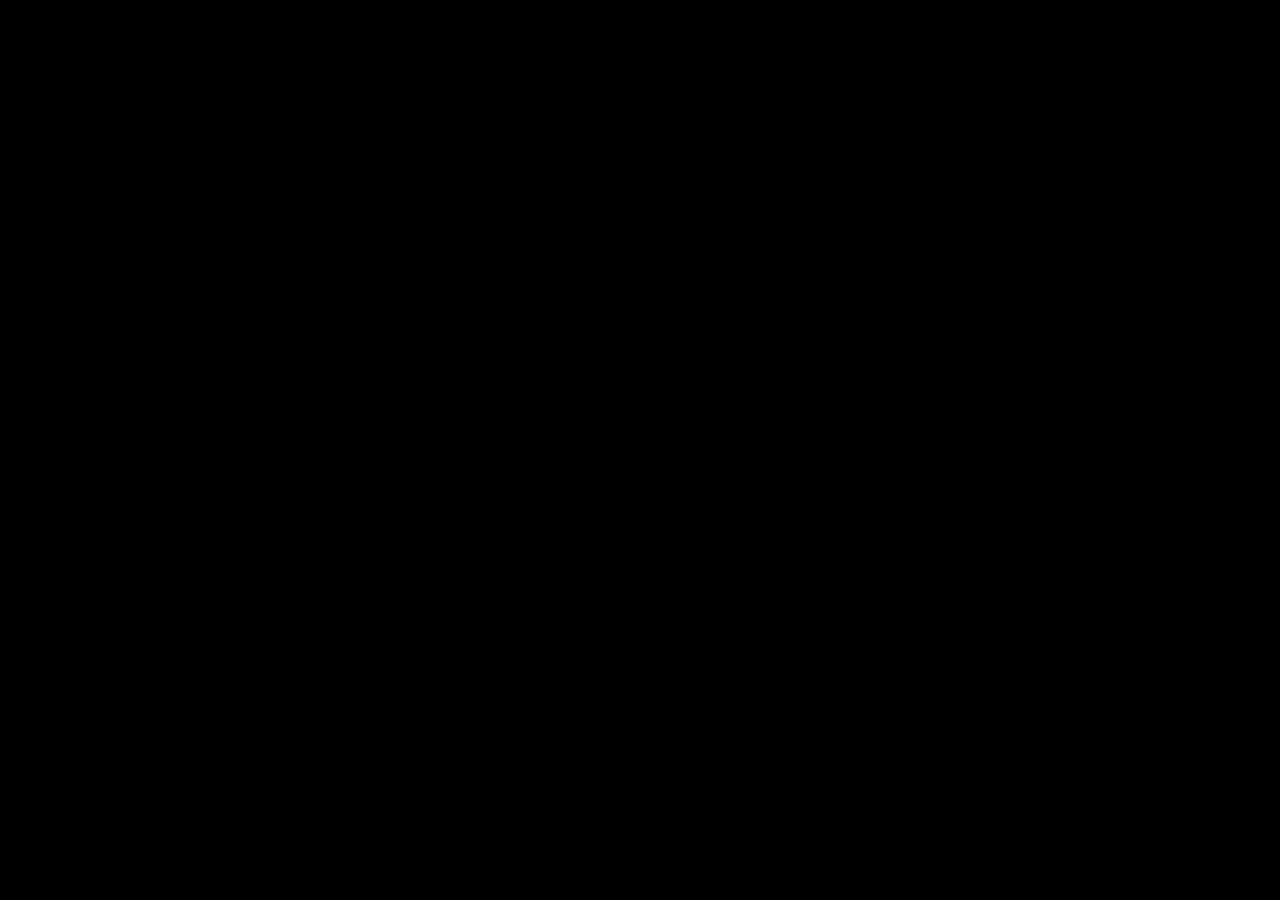
==== youtube_clone/index.html @ d03a4b28 "init commit" ====
<!doctype html>
<html lang="fr">
<head>
    <meta charset="UTF-8">
    <meta name="viewport"
          content="width=device-width, user-scalable=no, initial-scale=1.0, maximum-scale=1.0, minimum-scale=1.0">
    <meta http-equiv="X-UA-Compatible" content="ie=edge">

  <link rel="preconnect" href="https://fonts.googleapis.com">
  <link rel="preconnect" href="https://fonts.gstatic.com" crossorigin>
  <link href="https://fonts.googleapis.com/css2?family=Roboto:ital,wght@0,100;0,300;0,400;0,500;0,700;0,900;1,100;1,300;1,400;1,500;1,700;1,900&display=swap" rel="stylesheet">

  <link rel="stylesheet" href="assets/css/style.css">
  <title>YoutubeClone exercice</title>
</head>
<body>

</body>
</html>
---- youtube_clone/assets/css/style.css ----
body{
    margin: 0;
    font-family: Roboto, Arial;
    font-size: 14px;
    background-color: black;
}
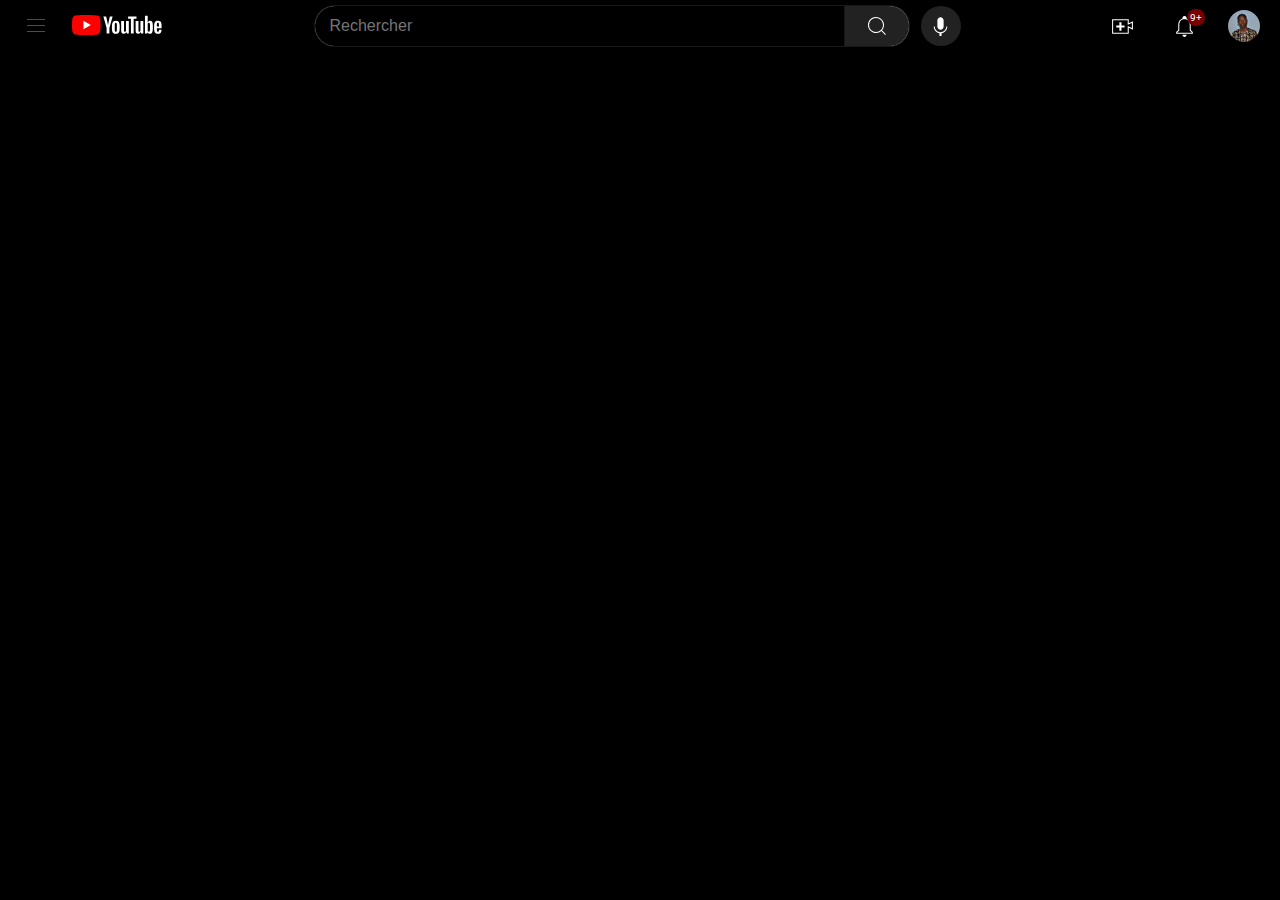
==== commit 5079d9cb: "header ok" ====
--- a/youtube_clone/index.html
+++ b/youtube_clone/index.html
@@ -11,9 +11,49 @@
   <link href="https://fonts.googleapis.com/css2?family=Roboto:ital,wght@0,100;0,300;0,400;0,500;0,700;0,900;1,100;1,300;1,400;1,500;1,700;1,900&display=swap" rel="stylesheet">
 
   <link rel="stylesheet" href="assets/css/style.css">
+  <link rel="stylesheet" href="assets/css/header.css">
   <title>YoutubeClone exercice</title>
 </head>
 <body>
+<div class="header">
+    <div class="left-logo-container">
+        <div class="hamburger-container">
+            <svg xmlns="http://www.w3.org/2000/svg" height="24" viewBox="0 0 24 24" width="24" focusable="false" style="pointer-events: none; display: inherit; width: 100%; height: 100%;" aria-hidden="true"><path d="M21 6H3V5h18v1zm0 5H3v1h18v-1zm0 6H3v1h18v-1z"></path></svg>
+        </div>
+        <a href="/"><img class="ytb-logo" src="assets/images/logo.svg" alt="logo-ytb"></a>
+    </div>
 
+    <div class="search-container">
+        <input type="text" class="search-input" placeholder="Rechercher">
+        <div class="search-icon"><svg xmlns="http://www.w3.org/2000/svg" fill="currentColor" height="24" viewBox="0 0 24 24" width="24" focusable="false" style="pointer-events: none; display: inherit; width: 100%; height: 100%;" aria-hidden="true" ><path clip-rule="evenodd" d="M16.296 16.996a8 8 0 11.707-.708l3.909 3.91-.707.707-3.909-3.909zM18 11a7 7 0 00-14 0 7 7 0 1014 0z" fill-rule="evenodd"></path></svg></div>
+        <div class="mic-icon">
+            <div class="mic-icon-container">
+                <svg xmlns="http://www.w3.org/2000/svg" height="24" viewBox="0 0 24 24" width="24" focusable="false" style="pointer-events: none; display: inherit; width: 100%; height: 100%;" aria-hidden="true"><path d="M12 3c-1.66 0-3 1.37-3 3.07v5.86c0 1.7 1.34 3.07 3 3.07s3-1.37 3-3.07V6.07C15 4.37 13.66 3 12 3zm6.5 9h-1c0 3.03-2.47 5.5-5.5 5.5S6.5 15.03 6.5 12h-1c0 3.24 2.39 5.93 5.5 6.41V21h2v-2.59c3.11-.48 5.5-3.17 5.5-6.41z"></path></svg>
+            </div>
+        </div>
+    </div>
+
+    <div class="right-logo-container">
+        <div class="cam-icon-container">
+            <svg xmlns="http://www.w3.org/2000/svg" height="24" style="pointer-events: none; display: inherit; width: 100%; height: 100%;" viewBox="0 0 24 24" width="24" focusable="false" aria-hidden="true" ><path d="M14 13h-3v3H9v-3H6v-2h3V8h2v3h3v2zm3-7H3v12h14v-6.39l4 1.83V8.56l-4 1.83V6m1-1v3.83L22 7v8l-4-1.83V19H2V5h16z"></path></svg>
+        </div>
+        <div class="bell-icon-container">
+            <svg xmlns="http://www.w3.org/2000/svg" enable-background="new 0 0 24 24" height="24" viewBox="0 0 24 24" width="24" focusable="false" style="pointer-events: none; display: inherit; width: 100%; height: 100%;" aria-hidden="true" ><path d="M10 20h4c0 1.1-.9 2-2 2s-2-.9-2-2zm10-2.65V19H4v-1.65l2-1.88v-5.15C6 7.4 7.56 5.1 10 4.34v-.38c0-1.42 1.49-2.5 2.99-1.76.65.32 1.01 1.03 1.01 1.76v.39c2.44.75 4 3.06 4 5.98v5.15l2 1.87zm-1 .42-2-1.88v-5.47c0-2.47-1.19-4.36-3.13-5.1-1.26-.53-2.64-.5-3.84.03C8.15 6.11 7 7.99 7 10.42v5.47l-2 1.88V18h14v-.23z"></path></svg>
+        <div class="notif-counter">9+</div>
+        </div>
+        <img src="assets/images/profil.jpg" alt="" class="yt-profil-image">
+    </div>
+
+
+</div>
+<div>
+    <div class="aside"> </div>
+    <div class="main-container">
+        <div class="filter"></div>
+
+        <div class="main"></div>
+
+    </div>
+</div>
 </body>
 </html>--- a/youtube_clone/assets/css/style.css
+++ b/youtube_clone/assets/css/style.css
@@ -3,4 +3,5 @@
     font-family: Roboto, Arial;
     font-size: 14px;
     background-color: black;
+    color: white;
 }--- a/youtube_clone/assets/css/header.css
+++ b/youtube_clone/assets/css/header.css
@@ -0,0 +1,143 @@
+.header{
+    height: 52px;
+    display: flex;
+    flex-direction: row;
+    align-items: center;
+}
+.left-logo-container{
+    display: flex;
+    align-items: center;
+    flex-direction: row;
+    width: 170px;
+
+}
+.hamburger-container{
+    width:24px;
+    height: 24px;
+    border-radius: 25px;
+    cursor: pointer;
+    margin: 0 16px;
+    padding: 8px;
+    transition: background-color 0.15s;
+}
+.hamburger-container:hover{
+    background-color: rgb(34, 34, 34);
+}
+.hamburger-container svg{
+    fill: red;
+}
+.ytb-logo{
+    width: 90px;
+    height: 20px;
+}
+
+.search-container{
+    display: flex;
+    flex-direction: row;
+    justify-content: center;
+    flex: 1;
+    margin-left: 72px;
+}
+.search-input{
+    width: 0;
+    max-width: 500px;
+    background-color: transparent;
+    flex: 1;
+    border:none;
+    box-shadow: 0px 0px 1px  rgba(255, 255, 255, 0.9);
+
+    border-top-left-radius: 20px ;
+    border-bottom-left-radius: 20px ;
+    border-right-color: rgb(48, 48, 48);
+    height: 30px;
+    padding: 5px 15px;
+    font-size: 16px;
+    color: white;
+}
+.search-input:focus-visible{
+    outline: 1px solid rgb(62, 166, 255);
+    border-right: rgb(62, 166, 255) 1px solid;
+
+}
+.search-icon{
+    background-color: rgb(34, 34, 34);
+    border:none;
+    box-shadow: 0px 0px 1px  rgba(255, 255, 255, 0.9);
+    display: flex;
+    align-items: center;
+    padding-right: 20px;
+    padding-left: 20px;
+    border-top-right-radius: 20px;
+    border-bottom-right-radius: 20px;
+    cursor: pointer;
+
+}
+.search-icon svg{
+    color: white;
+}
+
+.mic-icon{
+    width: 40px;
+    display: flex;
+    align-items: center;
+    justify-content: center;
+    background-color: rgb(34, 34, 34);
+    border-radius: 40px;
+    cursor: pointer;
+    margin-left: 12px;
+    transition: background-color 0.15s;
+}
+.mic-icon:hover{
+    background-color: rgb(50, 50, 50);
+}
+.mic-icon-container{
+    width: 25px;
+    height: 25px;
+}
+.mic-icon-container svg{
+    fill: #ffffff;
+}
+
+.right-logo-container{
+    display: flex;
+    flex-direction: row;
+    align-items: center;
+    width: 155px;
+    justify-content: space-between;
+    margin-right: 20px;
+    margin-left: 72px;
+}
+.yt-profil-image{
+    width: 32px;
+    height: 32px;
+    border-radius: 20px;
+}
+
+.cam-icon-container, .bell-icon-container{
+    width: 25px;
+    padding: 5px;
+    position: relative;
+    cursor: pointer;
+    border-radius: 25px;
+}
+
+.cam-icon-container:hover, .bell-icon-container:hover{
+    background-color: rgb(50, 50, 50);
+}
+
+.cam-icon-container svg, .bell-icon-container svg{
+    fill: #ffffff;
+}
+
+.notif-counter{
+    border:none;
+    background-color: #790000;
+    color: white;
+    border-radius: 10px;
+    padding: 3px;
+    position: absolute;
+    top:0;
+    right: -3px;
+    font-size: 10px;
+
+}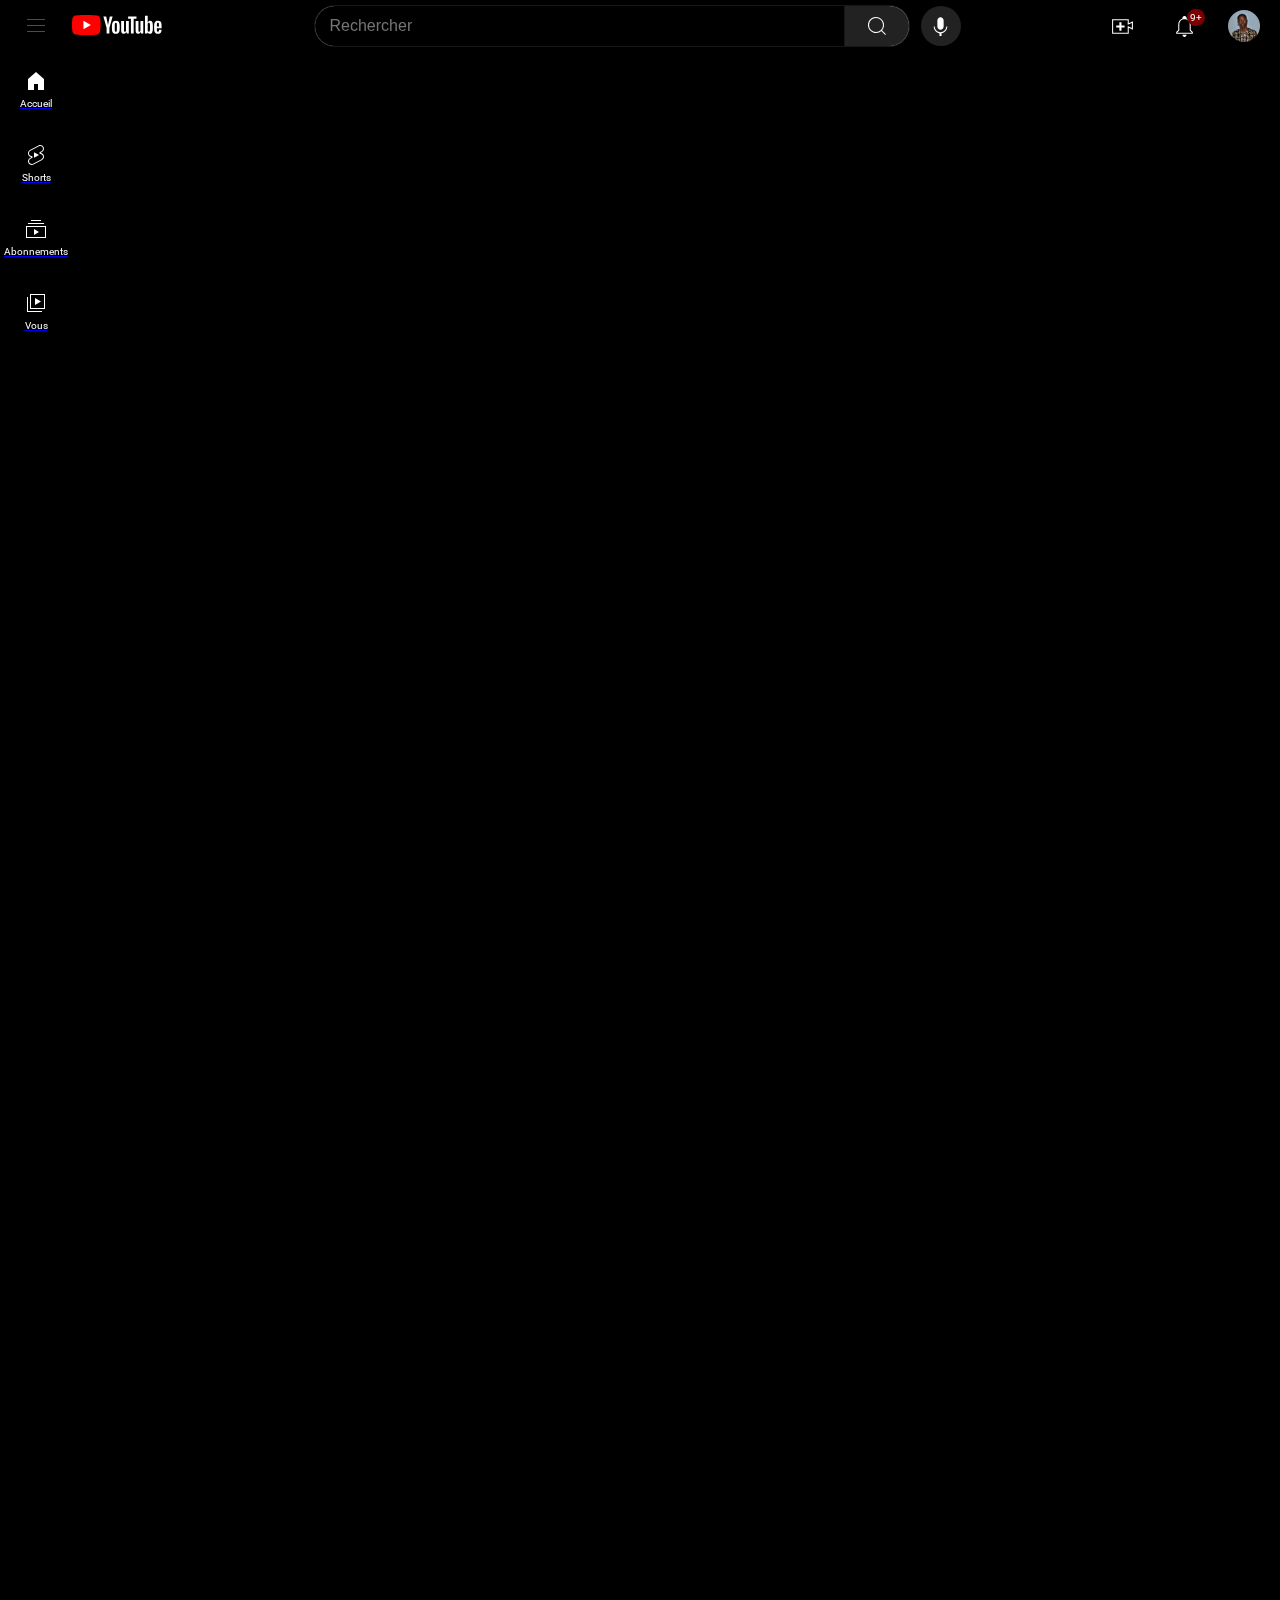
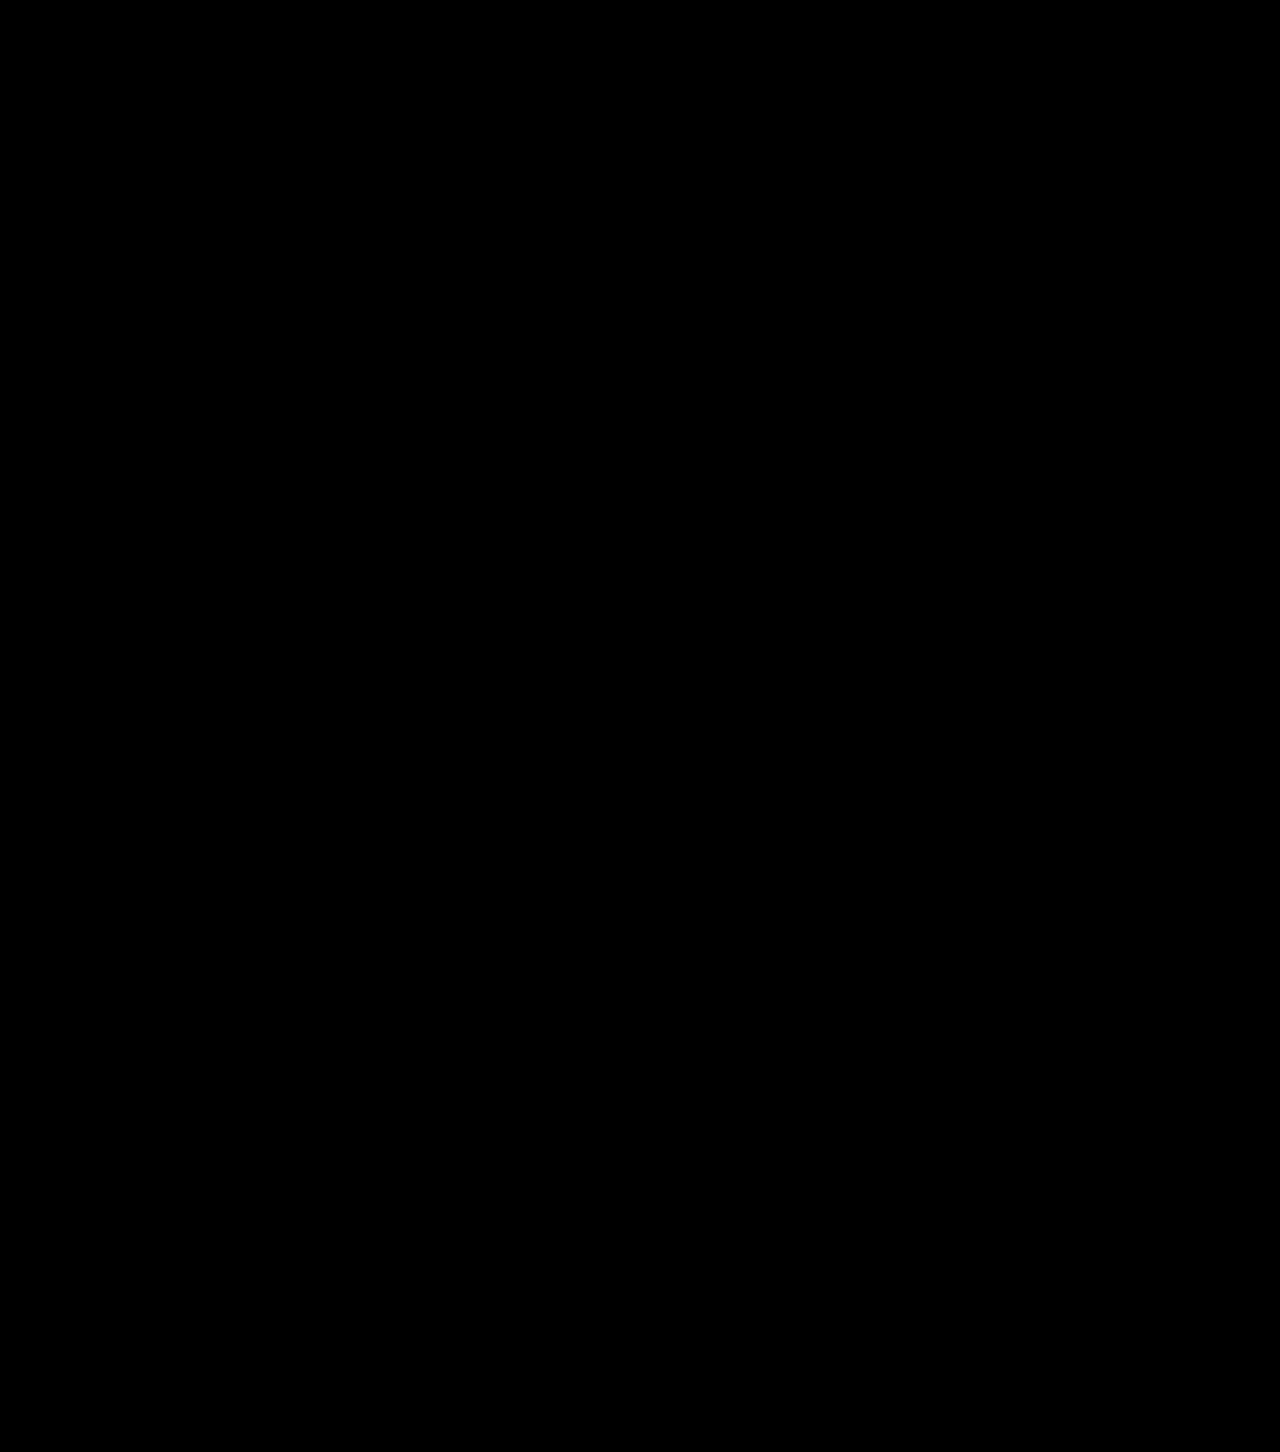
==== commit ab212a4c: "aside v1 ok" ====
--- a/youtube_clone/index.html
+++ b/youtube_clone/index.html
@@ -12,6 +12,7 @@
 
   <link rel="stylesheet" href="assets/css/style.css">
   <link rel="stylesheet" href="assets/css/header.css">
+  <link rel="stylesheet" href="assets/css/aside.css">
   <title>YoutubeClone exercice</title>
 </head>
 <body>
@@ -47,7 +48,32 @@
 
 </div>
 <div>
-    <div class="aside"> </div>
+    <div class="aside">
+        <a href="/">
+            <div class="menu-icon-container">
+                    <div class="menu-icon"><svg xmlns="http://www.w3.org/2000/svg" enable-background="new 0 0 24 24" height="24" viewBox="0 0 24 24" width="24" focusable="false" style="pointer-events: none; display: inherit; width: 100%; height: 100%;" aria-hidden="true"><g><path d="M4 21V10.08l8-6.96 8 6.96V21h-6v-6h-4v6H4z"></path></g></svg></div>
+                    <div class="menu-label">Accueil</div>
+            </div>
+        </a>
+        <a href="/">
+            <div class="menu-icon-container">
+                <div class="menu-icon"><svg xmlns="http://www.w3.org/2000/svg" height="24" viewBox="0 0 24 24" width="24" focusable="false" style="pointer-events: none; display: inherit; width: 100%; height: 100%;" aria-hidden="true"><path d="M10 14.65v-5.3L15 12l-5 2.65zm7.77-4.33-1.2-.5L18 9.06c1.84-.96 2.53-3.23 1.56-5.06s-3.24-2.53-5.07-1.56L6 6.94c-1.29.68-2.07 2.04-2 3.49.07 1.42.93 2.67 2.22 3.25.03.01 1.2.5 1.2.5L6 14.93c-1.83.97-2.53 3.24-1.56 5.07.97 1.83 3.24 2.53 5.07 1.56l8.5-4.5c1.29-.68 2.06-2.04 1.99-3.49-.07-1.42-.94-2.68-2.23-3.25zm-.23 5.86-8.5 4.5c-1.34.71-3.01.2-3.72-1.14-.71-1.34-.2-3.01 1.14-3.72l2.04-1.08v-1.21l-.69-.28-1.11-.46c-.99-.41-1.65-1.35-1.7-2.41-.05-1.06.52-2.06 1.46-2.56l8.5-4.5c1.34-.71 3.01-.2 3.72 1.14.71 1.34.2 3.01-1.14 3.72L15.5 9.26v1.21l1.8.74c.99.41 1.65 1.35 1.7 2.41.05 1.06-.52 2.06-1.46 2.56z"></path></svg></div>
+                <div class="menu-label">Shorts</div>
+            </div>
+        </a>
+        <a href="/">
+            <div class="menu-icon-container">
+                <div class="menu-icon"><svg xmlns="http://www.w3.org/2000/svg" enable-background="new 0 0 24 24" height="24" viewBox="0 0 24 24" width="24" focusable="false" style="pointer-events: none; display: inherit; width: 100%; height: 100%;" aria-hidden="true"><path d="M10 18v-6l5 3-5 3zm7-15H7v1h10V3zm3 3H4v1h16V6zm2 3H2v12h20V9zM3 10h18v10H3V10z"></path></svg></div>
+                <div class="menu-label">Abonnements</div>
+            </div>
+        </a>
+        <a href="/">
+            <div class="menu-icon-container">
+                <div class="menu-icon"><svg xmlns="http://www.w3.org/2000/svg" enable-background="new 0 0 24 24" height="24" viewBox="0 0 24 24" width="24" focusable="false" style="pointer-events: none; display: inherit; width: 100%; height: 100%;" aria-hidden="true"><path d="m11 7 6 3.5-6 3.5V7zm7 13H4V6H3v15h15v-1zm3-2H6V3h15v15zM7 17h13V4H7v13z"></path></svg></div>
+                <div class="menu-label">Vous</div>
+            </div>
+        </a>
+    </div>
     <div class="main-container">
         <div class="filter"></div>
 
--- a/youtube_clone/assets/css/style.css
+++ b/youtube_clone/assets/css/style.css
@@ -4,4 +4,6 @@
     font-size: 14px;
     background-color: black;
     color: white;
+    padding-top: 52px;
+    height: 3000px;
 }--- a/youtube_clone/assets/css/header.css
+++ b/youtube_clone/assets/css/header.css
@@ -1,8 +1,11 @@
 .header{
+    width: 100%;
     height: 52px;
     display: flex;
     flex-direction: row;
     align-items: center;
+    position: fixed;
+    top: 0;
 }
 .left-logo-container{
     display: flex;
--- a/youtube_clone/assets/css/aside.css
+++ b/youtube_clone/assets/css/aside.css
@@ -0,0 +1,36 @@
+.aside{
+    width: 64px;
+    padding: 0 4px;
+    display: flex;
+    flex-direction: column;
+    align-items: center;
+    font-size: 10px;
+    position: fixed;
+}
+
+.menu-icon{
+    width: 24px;
+    height: 24px;
+}
+.menu-icon svg {
+    fill: white;
+    color: white;
+}
+.menu-icon-container{
+    display: flex;
+    flex-direction: column;
+    align-items: center;
+    width: 64px;
+    height: 74px;
+    justify-content: center;
+    border-radius: 10px;
+
+}
+.menu-icon-container:hover{
+    background-color: rgb(50, 50, 50);
+}
+.menu-label{
+    padding-top: 5px;
+    color: #ffffff;
+    text-decoration: none;
+}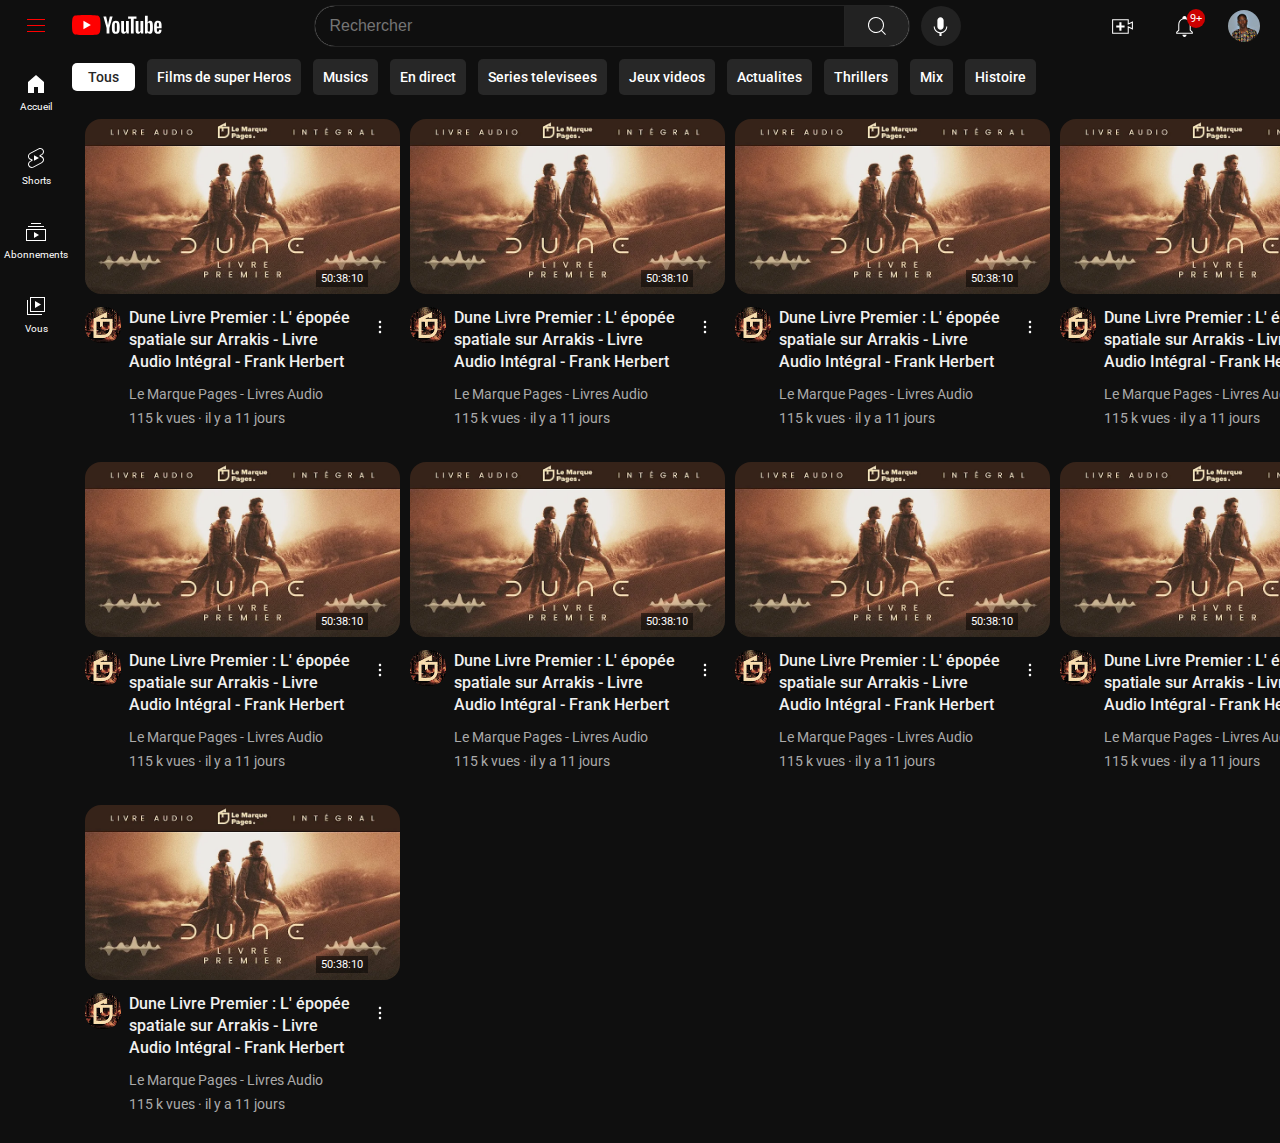
==== commit 5a737265: "main ok" ====
--- a/youtube_clone/index.html
+++ b/youtube_clone/index.html
@@ -13,6 +13,8 @@
   <link rel="stylesheet" href="assets/css/style.css">
   <link rel="stylesheet" href="assets/css/header.css">
   <link rel="stylesheet" href="assets/css/aside.css">
+  <link rel="stylesheet" href="assets/css/filter.css">
+  <link rel="stylesheet" href="assets/css/main.css">
   <title>YoutubeClone exercice</title>
 </head>
 <body>
@@ -47,7 +49,7 @@
 
 
 </div>
-<div>
+<main>
     <div class="aside">
         <a href="/">
             <div class="menu-icon-container">
@@ -75,11 +77,212 @@
         </a>
     </div>
     <div class="main-container">
-        <div class="filter"></div>
-
-        <div class="main"></div>
-
-    </div>
-</div>
+        <div class="filters-container">
+            <div class="filter active">Tous</div>
+            <div class="filter">Films de super Heros</div>
+            <div class="filter">Musics</div>
+            <div class="filter">En direct</div>
+            <div class="filter">Series televisees</div>
+            <div class="filter">Jeux videos</div>
+            <div class="filter">Actualites</div>
+            <div class="filter">Thrillers</div>
+            <div class="filter">Mix</div>
+            <div class="filter">Histoire</div>
+        </div>
+
+        <div class="main">
+            <div class="video-preview-container">
+                <div class="img-preview-container">
+                    <a href="video_page.html">
+                        <img src="assets/images/img_1.png" alt="video image prev" class="img-preview">
+                    </a>
+                    <div class="preview-time"> 50:38:10</div>
+                </div>
+                <div class="preview-description-container">
+                    <img src="assets/images/img.png" alt="author" class="author-img">
+                    <div class="description-details">
+                        <a href="video_page.html"><p class="video-title">Dune Livre Premier : L' épopée spatiale sur Arrakis - Livre Audio Intégral - Frank Herbert</p></a>
+                        <a href="#"><p class="author-name">Le Marque Pages - Livres Audio</p></a>
+                        <p class="video-stats">115 k vues &#183; il y a 11 jours</p>
+                    </div>
+                    <div class="menu-action-container">
+                        <div class="menu-action">
+                            <svg xmlns="http://www.w3.org/2000/svg" enable-background="new 0 0 24 24" height="24" viewBox="0 0 24 24" width="24" focusable="false" style="pointer-events: none; display: inherit; width: 100%; height: 100%;" aria-hidden="true"><path d="M12 16.5c.83 0 1.5.67 1.5 1.5s-.67 1.5-1.5 1.5-1.5-.67-1.5-1.5.67-1.5 1.5-1.5zM10.5 12c0 .83.67 1.5 1.5 1.5s1.5-.67 1.5-1.5-.67-1.5-1.5-1.5-1.5.67-1.5 1.5zm0-6c0 .83.67 1.5 1.5 1.5s1.5-.67 1.5-1.5-.67-1.5-1.5-1.5-1.5.67-1.5 1.5z"></path></svg>
+                        </div>
+                    </div>
+                </div>
+            </div>
+            <div class="video-preview-container">
+                <div class="img-preview-container">
+                    <a href="video_page.html">
+                        <img src="assets/images/img_1.png" alt="video image prev" class="img-preview">
+                    </a>
+                    <div class="preview-time"> 50:38:10</div>
+                </div>
+                <div class="preview-description-container">
+                    <img src="assets/images/img.png" alt="author" class="author-img">
+                    <div class="description-details">
+                        <a href="video_page.html"><p class="video-title">Dune Livre Premier : L' épopée spatiale sur Arrakis - Livre Audio Intégral - Frank Herbert</p></a>
+                        <a href="#"><p class="author-name">Le Marque Pages - Livres Audio</p></a>
+                        <p class="video-stats">115 k vues &#183; il y a 11 jours</p>
+                    </div>
+                    <div class="menu-action-container">
+                        <div class="menu-action">
+                            <svg xmlns="http://www.w3.org/2000/svg" enable-background="new 0 0 24 24" height="24" viewBox="0 0 24 24" width="24" focusable="false" style="pointer-events: none; display: inherit; width: 100%; height: 100%;" aria-hidden="true"><path d="M12 16.5c.83 0 1.5.67 1.5 1.5s-.67 1.5-1.5 1.5-1.5-.67-1.5-1.5.67-1.5 1.5-1.5zM10.5 12c0 .83.67 1.5 1.5 1.5s1.5-.67 1.5-1.5-.67-1.5-1.5-1.5-1.5.67-1.5 1.5zm0-6c0 .83.67 1.5 1.5 1.5s1.5-.67 1.5-1.5-.67-1.5-1.5-1.5-1.5.67-1.5 1.5z"></path></svg>
+                        </div>
+                    </div>
+                </div>
+            </div>
+            <div class="video-preview-container">
+                <div class="img-preview-container">
+                    <a href="video_page.html">
+                        <img src="assets/images/img_1.png" alt="video image prev" class="img-preview">
+                    </a>
+                    <div class="preview-time"> 50:38:10</div>
+                </div>
+                <div class="preview-description-container">
+                    <img src="assets/images/img.png" alt="author" class="author-img">
+                    <div class="description-details">
+                        <a href="video_page.html"><p class="video-title">Dune Livre Premier : L' épopée spatiale sur Arrakis - Livre Audio Intégral - Frank Herbert</p></a>
+                        <a href="#"><p class="author-name">Le Marque Pages - Livres Audio</p></a>
+                        <p class="video-stats">115 k vues &#183; il y a 11 jours</p>
+                    </div>
+                    <div class="menu-action-container">
+                        <div class="menu-action">
+                            <svg xmlns="http://www.w3.org/2000/svg" enable-background="new 0 0 24 24" height="24" viewBox="0 0 24 24" width="24" focusable="false" style="pointer-events: none; display: inherit; width: 100%; height: 100%;" aria-hidden="true"><path d="M12 16.5c.83 0 1.5.67 1.5 1.5s-.67 1.5-1.5 1.5-1.5-.67-1.5-1.5.67-1.5 1.5-1.5zM10.5 12c0 .83.67 1.5 1.5 1.5s1.5-.67 1.5-1.5-.67-1.5-1.5-1.5-1.5.67-1.5 1.5zm0-6c0 .83.67 1.5 1.5 1.5s1.5-.67 1.5-1.5-.67-1.5-1.5-1.5-1.5.67-1.5 1.5z"></path></svg>
+                        </div>
+                    </div>
+                </div>
+            </div>
+            <div class="video-preview-container">
+                <div class="img-preview-container">
+                    <a href="video_page.html">
+                        <img src="assets/images/img_1.png" alt="video image prev" class="img-preview">
+                    </a>
+                    <div class="preview-time"> 50:38:10</div>
+                </div>
+                <div class="preview-description-container">
+                    <img src="assets/images/img.png" alt="author" class="author-img">
+                    <div class="description-details">
+                        <a href="video_page.html"><p class="video-title">Dune Livre Premier : L' épopée spatiale sur Arrakis - Livre Audio Intégral - Frank Herbert</p></a>
+                        <a href="#"><p class="author-name">Le Marque Pages - Livres Audio</p></a>
+                        <p class="video-stats">115 k vues &#183; il y a 11 jours</p>
+                    </div>
+                    <div class="menu-action-container">
+                        <div class="menu-action">
+                            <svg xmlns="http://www.w3.org/2000/svg" enable-background="new 0 0 24 24" height="24" viewBox="0 0 24 24" width="24" focusable="false" style="pointer-events: none; display: inherit; width: 100%; height: 100%;" aria-hidden="true"><path d="M12 16.5c.83 0 1.5.67 1.5 1.5s-.67 1.5-1.5 1.5-1.5-.67-1.5-1.5.67-1.5 1.5-1.5zM10.5 12c0 .83.67 1.5 1.5 1.5s1.5-.67 1.5-1.5-.67-1.5-1.5-1.5-1.5.67-1.5 1.5zm0-6c0 .83.67 1.5 1.5 1.5s1.5-.67 1.5-1.5-.67-1.5-1.5-1.5-1.5.67-1.5 1.5z"></path></svg>
+                        </div>
+                    </div>
+                </div>
+            </div>
+            <div class="video-preview-container">
+                <div class="img-preview-container">
+                    <a href="video_page.html">
+                        <img src="assets/images/img_1.png" alt="video image prev" class="img-preview">
+                    </a>
+                    <div class="preview-time"> 50:38:10</div>
+                </div>
+                <div class="preview-description-container">
+                    <img src="assets/images/img.png" alt="author" class="author-img">
+                    <div class="description-details">
+                        <a href="video_page.html"><p class="video-title">Dune Livre Premier : L' épopée spatiale sur Arrakis - Livre Audio Intégral - Frank Herbert</p></a>
+                        <a href="#"><p class="author-name">Le Marque Pages - Livres Audio</p></a>
+                        <p class="video-stats">115 k vues &#183; il y a 11 jours</p>
+                    </div>
+                    <div class="menu-action-container">
+                        <div class="menu-action">
+                            <svg xmlns="http://www.w3.org/2000/svg" enable-background="new 0 0 24 24" height="24" viewBox="0 0 24 24" width="24" focusable="false" style="pointer-events: none; display: inherit; width: 100%; height: 100%;" aria-hidden="true"><path d="M12 16.5c.83 0 1.5.67 1.5 1.5s-.67 1.5-1.5 1.5-1.5-.67-1.5-1.5.67-1.5 1.5-1.5zM10.5 12c0 .83.67 1.5 1.5 1.5s1.5-.67 1.5-1.5-.67-1.5-1.5-1.5-1.5.67-1.5 1.5zm0-6c0 .83.67 1.5 1.5 1.5s1.5-.67 1.5-1.5-.67-1.5-1.5-1.5-1.5.67-1.5 1.5z"></path></svg>
+                        </div>
+                    </div>
+                </div>
+            </div>
+            <div class="video-preview-container">
+                <div class="img-preview-container">
+                    <a href="video_page.html">
+                        <img src="assets/images/img_1.png" alt="video image prev" class="img-preview">
+                    </a>
+                    <div class="preview-time"> 50:38:10</div>
+                </div>
+                <div class="preview-description-container">
+                    <img src="assets/images/img.png" alt="author" class="author-img">
+                    <div class="description-details">
+                        <a href="video_page.html"><p class="video-title">Dune Livre Premier : L' épopée spatiale sur Arrakis - Livre Audio Intégral - Frank Herbert</p></a>
+                        <a href="#"><p class="author-name">Le Marque Pages - Livres Audio</p></a>
+                        <p class="video-stats">115 k vues &#183; il y a 11 jours</p>
+                    </div>
+                    <div class="menu-action-container">
+                        <div class="menu-action">
+                            <svg xmlns="http://www.w3.org/2000/svg" enable-background="new 0 0 24 24" height="24" viewBox="0 0 24 24" width="24" focusable="false" style="pointer-events: none; display: inherit; width: 100%; height: 100%;" aria-hidden="true"><path d="M12 16.5c.83 0 1.5.67 1.5 1.5s-.67 1.5-1.5 1.5-1.5-.67-1.5-1.5.67-1.5 1.5-1.5zM10.5 12c0 .83.67 1.5 1.5 1.5s1.5-.67 1.5-1.5-.67-1.5-1.5-1.5-1.5.67-1.5 1.5zm0-6c0 .83.67 1.5 1.5 1.5s1.5-.67 1.5-1.5-.67-1.5-1.5-1.5-1.5.67-1.5 1.5z"></path></svg>
+                        </div>
+                    </div>
+                </div>
+            </div>
+            <div class="video-preview-container">
+                <div class="img-preview-container">
+                    <a href="video_page.html">
+                        <img src="assets/images/img_1.png" alt="video image prev" class="img-preview">
+                    </a>
+                    <div class="preview-time"> 50:38:10</div>
+                </div>
+                <div class="preview-description-container">
+                    <img src="assets/images/img.png" alt="author" class="author-img">
+                    <div class="description-details">
+                        <a href="video_page.html"><p class="video-title">Dune Livre Premier : L' épopée spatiale sur Arrakis - Livre Audio Intégral - Frank Herbert</p></a>
+                        <a href="#"><p class="author-name">Le Marque Pages - Livres Audio</p></a>
+                        <p class="video-stats">115 k vues &#183; il y a 11 jours</p>
+                    </div>
+                    <div class="menu-action-container">
+                        <div class="menu-action">
+                            <svg xmlns="http://www.w3.org/2000/svg" enable-background="new 0 0 24 24" height="24" viewBox="0 0 24 24" width="24" focusable="false" style="pointer-events: none; display: inherit; width: 100%; height: 100%;" aria-hidden="true"><path d="M12 16.5c.83 0 1.5.67 1.5 1.5s-.67 1.5-1.5 1.5-1.5-.67-1.5-1.5.67-1.5 1.5-1.5zM10.5 12c0 .83.67 1.5 1.5 1.5s1.5-.67 1.5-1.5-.67-1.5-1.5-1.5-1.5.67-1.5 1.5zm0-6c0 .83.67 1.5 1.5 1.5s1.5-.67 1.5-1.5-.67-1.5-1.5-1.5-1.5.67-1.5 1.5z"></path></svg>
+                        </div>
+                    </div>
+                </div>
+            </div>
+            <div class="video-preview-container">
+                <div class="img-preview-container">
+                    <a href="video_page.html">
+                        <img src="assets/images/img_1.png" alt="video image prev" class="img-preview">
+                    </a>
+                    <div class="preview-time"> 50:38:10</div>
+                </div>
+                <div class="preview-description-container">
+                    <img src="assets/images/img.png" alt="author" class="author-img">
+                    <div class="description-details">
+                        <a href="video_page.html"><p class="video-title">Dune Livre Premier : L' épopée spatiale sur Arrakis - Livre Audio Intégral - Frank Herbert</p></a>
+                        <a href="#"><p class="author-name">Le Marque Pages - Livres Audio</p></a>
+                        <p class="video-stats">115 k vues &#183; il y a 11 jours</p>
+                    </div>
+                    <div class="menu-action-container">
+                        <div class="menu-action">
+                            <svg xmlns="http://www.w3.org/2000/svg" enable-background="new 0 0 24 24" height="24" viewBox="0 0 24 24" width="24" focusable="false" style="pointer-events: none; display: inherit; width: 100%; height: 100%;" aria-hidden="true"><path d="M12 16.5c.83 0 1.5.67 1.5 1.5s-.67 1.5-1.5 1.5-1.5-.67-1.5-1.5.67-1.5 1.5-1.5zM10.5 12c0 .83.67 1.5 1.5 1.5s1.5-.67 1.5-1.5-.67-1.5-1.5-1.5-1.5.67-1.5 1.5zm0-6c0 .83.67 1.5 1.5 1.5s1.5-.67 1.5-1.5-.67-1.5-1.5-1.5-1.5.67-1.5 1.5z"></path></svg>
+                        </div>
+                    </div>
+                </div>
+            </div>
+            <div class="video-preview-container">
+                <div class="img-preview-container">
+                    <a href="video_page.html">
+                        <img src="assets/images/img_1.png" alt="video image prev" class="img-preview">
+                    </a>
+                    <div class="preview-time"> 50:38:10</div>
+                </div>
+                <div class="preview-description-container">
+                    <img src="assets/images/img.png" alt="author" class="author-img">
+                    <div class="description-details">
+                        <a href="video_page.html"><p class="video-title">Dune Livre Premier : L' épopée spatiale sur Arrakis - Livre Audio Intégral - Frank Herbert</p></a>
+                        <a href="#"><p class="author-name">Le Marque Pages - Livres Audio</p></a>
+                        <p class="video-stats">115 k vues &#183; il y a 11 jours</p>
+                    </div>
+                    <div class="menu-action-container">
+                        <div class="menu-action">
+                            <svg xmlns="http://www.w3.org/2000/svg" enable-background="new 0 0 24 24" height="24" viewBox="0 0 24 24" width="24" focusable="false" style="pointer-events: none; display: inherit; width: 100%; height: 100%;" aria-hidden="true"><path d="M12 16.5c.83 0 1.5.67 1.5 1.5s-.67 1.5-1.5 1.5-1.5-.67-1.5-1.5.67-1.5 1.5-1.5zM10.5 12c0 .83.67 1.5 1.5 1.5s1.5-.67 1.5-1.5-.67-1.5-1.5-1.5-1.5.67-1.5 1.5zm0-6c0 .83.67 1.5 1.5 1.5s1.5-.67 1.5-1.5-.67-1.5-1.5-1.5-1.5.67-1.5 1.5z"></path></svg>
+                        </div>
+                    </div>
+                </div>
+            </div>
+        </div>
+
+    </div>
+</main>
 </body>
 </html>--- a/youtube_clone/assets/css/style.css
+++ b/youtube_clone/assets/css/style.css
@@ -2,8 +2,18 @@
     margin: 0;
     font-family: Roboto, Arial;
     font-size: 14px;
-    background-color: black;
-    color: white;
+    background-color: rgb(15,15,15);
+    color: rgb(255,255,255);
     padding-top: 52px;
-    height: 3000px;
+}
+
+main{
+    padding-left: 80px;
+}
+
+a{
+    text-decoration: none;
+}
+.main-container{
+
 }--- a/youtube_clone/assets/css/header.css
+++ b/youtube_clone/assets/css/header.css
@@ -1,11 +1,13 @@
 .header{
     width: 100%;
     height: 52px;
+    background-color: rgb(15,15,15);
     display: flex;
     flex-direction: row;
     align-items: center;
     position: fixed;
     top: 0;
+    z-index: 100;
 }
 .left-logo-container{
     display: flex;
@@ -55,7 +57,7 @@
     height: 30px;
     padding: 5px 15px;
     font-size: 16px;
-    color: white;
+    color: rgb(255,255,255);
 }
 .search-input:focus-visible{
     outline: 1px solid rgb(62, 166, 255);
@@ -76,7 +78,7 @@
 
 }
 .search-icon svg{
-    color: white;
+    color: rgb(255,255,255);
 }
 
 .mic-icon{
@@ -91,7 +93,7 @@
     transition: background-color 0.15s;
 }
 .mic-icon:hover{
-    background-color: rgb(50, 50, 50);
+    background-color: rgb(63,63,63);
 }
 .mic-icon-container{
     width: 25px;
@@ -125,7 +127,7 @@
 }
 
 .cam-icon-container:hover, .bell-icon-container:hover{
-    background-color: rgb(50, 50, 50);
+    background-color: rgb(63,63,63);
 }
 
 .cam-icon-container svg, .bell-icon-container svg{
@@ -134,13 +136,13 @@
 
 .notif-counter{
     border:none;
-    background-color: #790000;
-    color: white;
+    background-color: #CC0000;
+    color: rgb(255,255,255);
     border-radius: 10px;
     padding: 3px;
     position: absolute;
     top:0;
     right: -3px;
-    font-size: 10px;
+    font-size: 11px;
 
 }--- a/youtube_clone/assets/css/aside.css
+++ b/youtube_clone/assets/css/aside.css
@@ -1,4 +1,5 @@
 .aside{
+    background-color: rgb(15,15,15);
     width: 64px;
     padding: 0 4px;
     display: flex;
@@ -6,6 +7,10 @@
     align-items: center;
     font-size: 10px;
     position: fixed;
+    left: 0;
+    top: 55px;
+    bottom: 0;
+    z-index: 50;
 }
 
 .menu-icon{
@@ -14,7 +19,7 @@
 }
 .menu-icon svg {
     fill: white;
-    color: white;
+    color: rgb(255,255,255);
 }
 .menu-icon-container{
     display: flex;
@@ -27,7 +32,7 @@
 
 }
 .menu-icon-container:hover{
-    background-color: rgb(50, 50, 50);
+    background-color: rgb(63,63,63);
 }
 .menu-label{
     padding-top: 5px;
--- a/youtube_clone/assets/css/filter.css
+++ b/youtube_clone/assets/css/filter.css
@@ -0,0 +1,53 @@
+.filters-container{
+    width: 100%;
+    height: 50px;
+    padding-bottom: 10px;
+    background-color: rgb(15,15,15);
+    display: flex;
+    flex-direction: row;
+    align-items: center;
+    overflow-x: scroll;
+    position: fixed;
+    top: 52px;
+    left: 72px;
+    z-index: 50;
+}
+
+.filter:hover{
+    background-color: rgb(63,63,63);
+}
+
+/* Hide scrollbar for Chrome, Safari and Opera */
+.filters-container::-webkit-scrollbar {
+    display: none;
+}
+
+/* Hide scrollbar for IE, Edge and Firefox */
+.filters-container {
+    -ms-overflow-style: none;  /* IE and Edge */
+    scrollbar-width: none;  /* Firefox */
+}
+
+
+
+.filter{
+    padding: 10px;
+    margin-right: 12px;
+    background-color: rgb(39,39,39);
+    transition: background-color 0.15s;
+    white-space: nowrap;
+    border-radius: 5px;
+    color: rgb(255,255,255);
+    cursor: pointer;
+    font-weight: 500;
+}
+.filter.active{
+    padding: 6px 16px;
+    background-color: #ffffff;
+    color: rgb(39,39,39);
+}
+.filter.active:hover{
+    background-color: #ffffff;
+    color: rgb(39,39,39);
+}
+
--- a/youtube_clone/assets/css/main.css
+++ b/youtube_clone/assets/css/main.css
@@ -0,0 +1,85 @@
+.main{
+    display: grid;
+    grid-template-columns: 1fr 1fr 1fr 1fr;
+    row-gap: 10px;
+    margin-bottom: 20px;
+    padding-top: 52px;
+}
+.img-preview-container{
+    position: relative;
+    margin-top:15px;
+    margin-bottom: 10px;
+    cursor: pointer;
+
+}
+
+.img-preview{
+    width: 315px;
+    height: 175px;
+    border-radius: 16px;
+    object-fit: cover;
+}
+.preview-time{
+    background-color: rgba(0,0,0,0.5);
+    color: rgb(255,255,255);
+    position: absolute;
+    bottom: 10px;
+    right: 32px;
+    padding: 2px 5px;
+    font-size: 11px;
+}
+
+.video-preview-container{
+    display: flex;
+    flex-direction: column;
+    align-items: center;
+    padding: 0 5px;
+}
+.preview-description-container{
+    display: flex;
+    flex-direction: row;
+    align-content: center;
+}
+.video-title{
+    font-size: 16px;
+    font-weight: 500;
+    line-height: 22px;
+    color: rgb(241, 241, 241);
+}
+.author-name, .video-stats{
+    color: rgb(170, 170, 170);
+    line-height: 10px;
+}
+.author-img{
+    width: 36px;
+    height: 36px;
+    border-radius: 16px;
+    object-fit: cover;
+    margin-right: 8px;
+}
+.description-details p{
+    margin-top: 0;
+    flex: 1;
+
+}
+
+.menu-action-container{
+    width: 50px;
+}
+.menu-action{
+    border-radius: 20px;
+    border: none;
+    width: 20px;
+    height: 20px;
+    padding: 10px;
+    fill: white;
+    transition: box-shadow 1s;
+    cursor: pointer;
+}
+.menu-action:hover{
+    box-shadow: 0 0 2px 1px   rgb(100,100,100);
+}
+.menu-action:active{
+    border: 1px solid rgb(255,255,255);
+}
+
